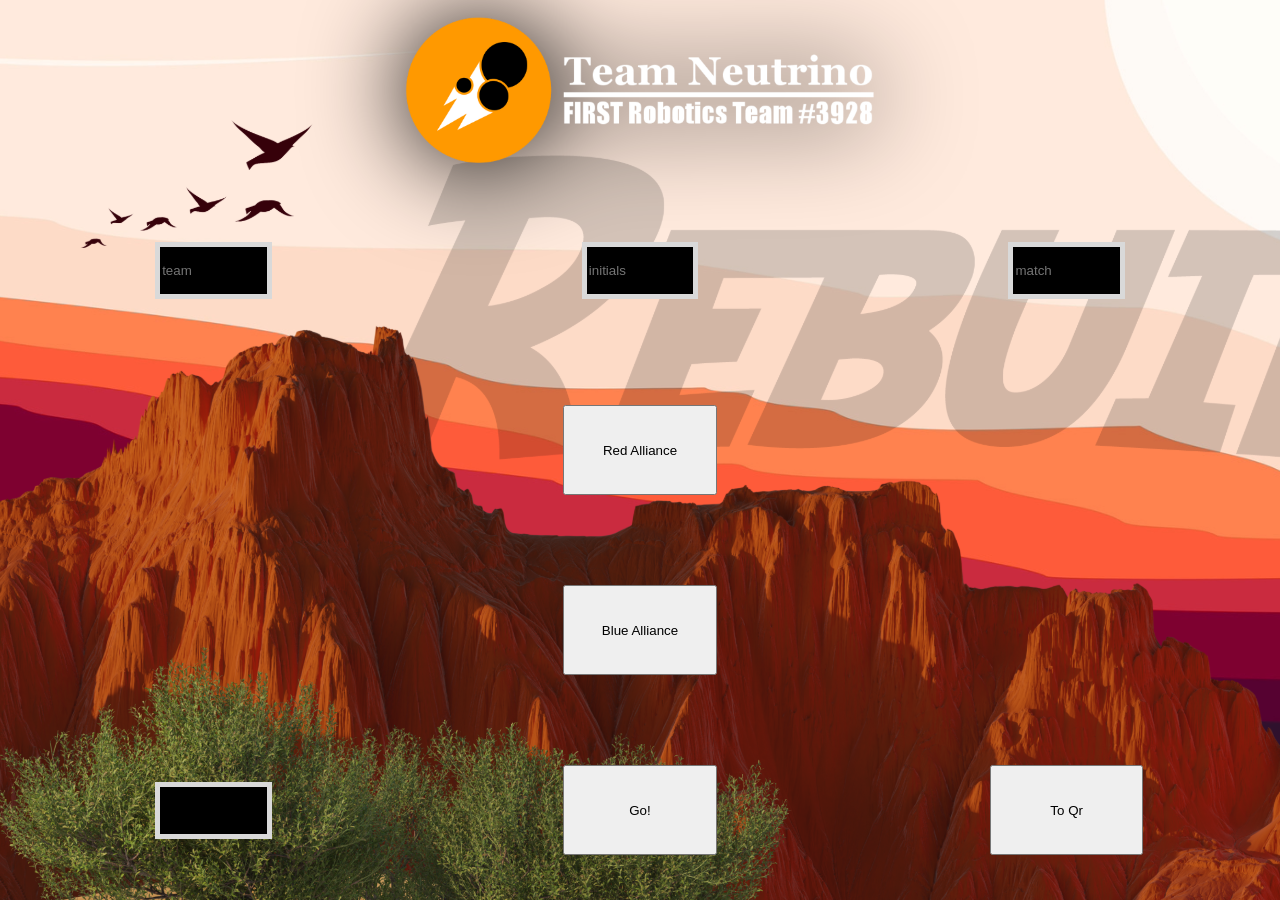
==== new app/index.html @ dfd70116 "initial" ====
<!DOCTYPE html>
<html lang="en">
<head>
  <meta charset="UTF-8">
  <meta name="viewport" content="width=device-width, initial-scale=1.0">
  <title>Index</title>
  <link rel="styleSheet" type="text/css" href="index.css">
  <link rel="styleSheet" type="text/css" href="components.css">
</head>
<body>
  <div class="main-container">
    <div class="header-picture-holder">
      <img src="reefscapeheader.png">
    </div>
    <div class="input-holder">
      <div class="third-size-holder">
        <input type="text" placeholder="team">
      </div>
      <div class="third-size-holder">
        <input type="text" placeholder="initials">
      </div>
      <div class="third-size-holder">
        <input type="text" placeholder="match">
      </div>
    </div>
    <div class="red-blue-alliance-holder">
      <button>Red Alliance</button>
      <button>Blue Alliance</button>
    </div>
      
    <div class="input-holder">
      <div class="third-size-holder">
        <input type="text">
      </div>
      <div class="third-size-holder">
        <button>Go!</button>
      </div>
      <div class="third-size-holder">
        <button>To Qr</button>
      </div>
  </div>
</body>
</html>
---- new app/index.css ----
.main-container {
  height: 100vh;
  width: 100vw;
  display: flex;
  flex-direction: column;
  background-image: url("background.png");
}

.header-picture-holder {
  display: flex;
  justify-content: center;
  height: 20%;
}

.header-picture-holder > img {
  filter: drop-shadow(0px 0px 50px rgb(0, 0, 0));
}

.input-holder {
  display: flex;
  flex-direction: row;
  align-items: center;
  justify-content: center;
  height: 20%;
}

.third-size-holder {
  display: flex;
  flex-direction: row;
  justify-content: center;
  align-items: center;
  height: 100%;
  width: calc(100%/3);
}

.red-blue-alliance-holder {
  display: flex;
  flex-direction: column;
  justify-content: space-around;
  align-items: center;
  height: 40%;
}

body {
  background-color: aquamarine;
  padding: 0;
  margin: 0;
  overflow: hidden;
}
---- new app/components.css ----
button {
  height: 10vh;
  width: 12vw;
}

input {
  height: 5vh;
  width: 8vw;
  background-color: black;
  border: 5px solid rgba(255, 255, 255, 0.85);
}
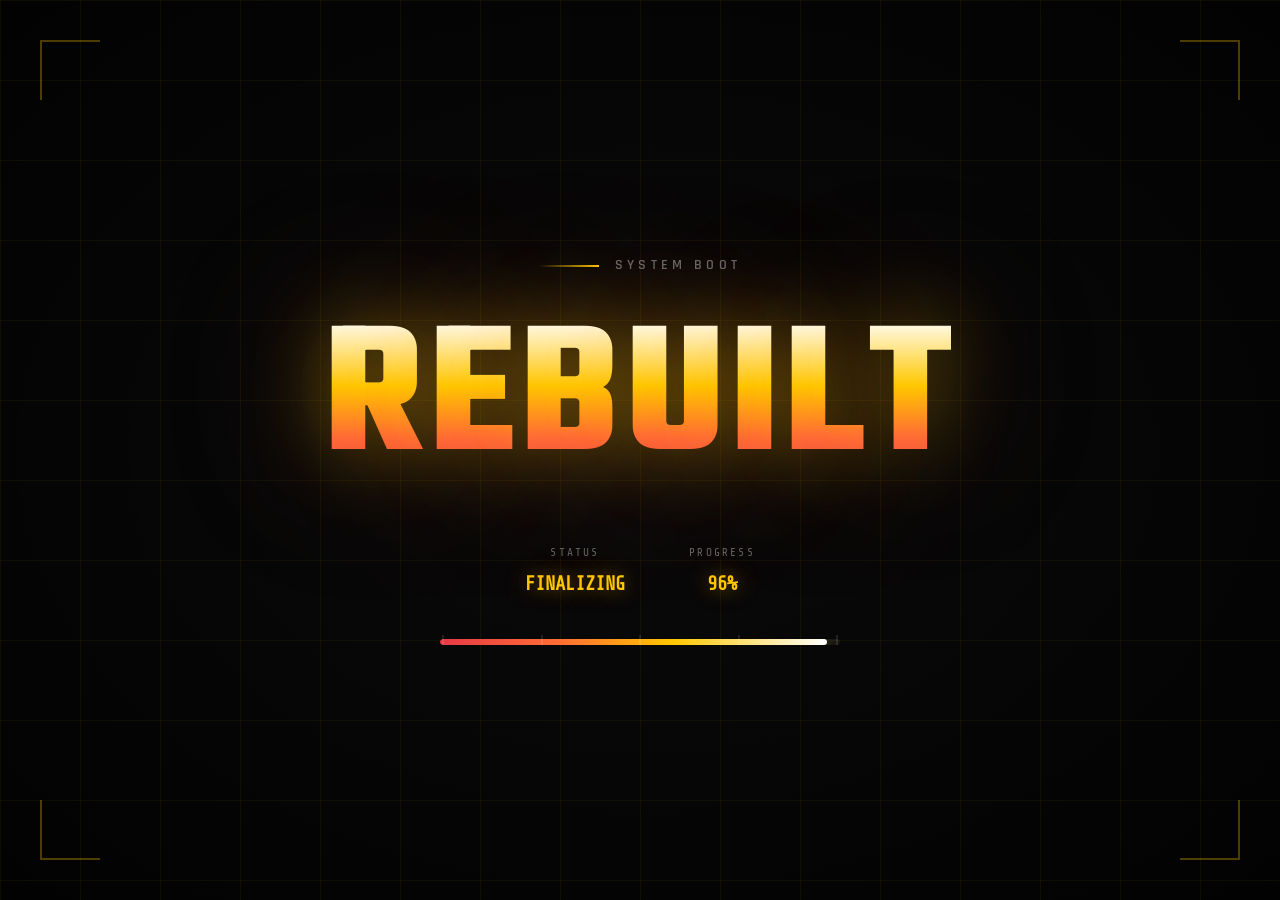
==== commit 7ce21008: "cool index page" ====
--- a/new app/index.html
+++ b/new app/index.html
@@ -3,41 +3,241 @@
 <head>
   <meta charset="UTF-8">
   <meta name="viewport" content="width=device-width, initial-scale=1.0">
-  <title>Index</title>
+  <title>REBUILT // SCOUTING INTERFACE</title>
   <link rel="styleSheet" type="text/css" href="index.css">
-  <link rel="styleSheet" type="text/css" href="components.css">
+  <link rel="styleSheet" type="text/css" href="loader.css">
+  
+  <!-- Industrial Typography -->
+  <link rel="preconnect" href="https://fonts.googleapis.com">
+  <link rel="preconnect" href="https://fonts.gstatic.com" crossorigin>
+  <link href="https://fonts.googleapis.com/css2?family=Teko:wght@300;400;500;600;700&family=Rajdhani:wght@400;500;600;700&family=Share+Tech+Mono&display=swap" rel="stylesheet">
 </head>
 <body>
-  <div class="main-container">
-    <div class="header-picture-holder">
-      <img src="reefscapeheader.png">
+  <!-- Loading Screen -->
+  <div id="loader" class="loader-overlay">
+    <div class="loader-vignette"></div>
+    <div class="loader-grid"></div>
+    <div class="loader-sparks" id="sparkContainer"></div>
+    <div class="loader-content">
+      <div class="loader-brand">
+        <div class="loader-accent-line"></div>
+        <span class="loader-label">SYSTEM BOOT</span>
+      </div>
+      <div class="loader-text-container">
+        <span class="loader-char" style="--char-index: 0">R</span>
+        <span class="loader-char" style="--char-index: 1">E</span>
+        <span class="loader-char" style="--char-index: 2">B</span>
+        <span class="loader-char" style="--char-index: 3">U</span>
+        <span class="loader-char" style="--char-index: 4">I</span>
+        <span class="loader-char" style="--char-index: 5">L</span>
+        <span class="loader-char" style="--char-index: 6">T</span>
+      </div>
+      <div class="loader-metrics">
+        <div class="loader-metric">
+          <span class="metric-label">STATUS</span>
+          <span class="metric-value" id="loaderStatus">INITIALIZING</span>
+        </div>
+        <div class="loader-metric">
+          <span class="metric-label">PROGRESS</span>
+          <span class="metric-value" id="loaderPercent">0%</span>
+        </div>
+      </div>
+      <div class="loader-progress-container">
+        <div class="loader-progress-bg">
+          <div class="loader-progress-fill" id="loaderProgressFill"></div>
+          <div class="loader-progress-glow"></div>
+        </div>
+        <div class="loader-progress-markers">
+          <span></span><span></span><span></span><span></span><span></span>
+        </div>
+      </div>
     </div>
-    <div class="input-holder">
-      <div class="third-size-holder">
-        <input type="text" placeholder="team">
-      </div>
-      <div class="third-size-holder">
-        <input type="text" placeholder="initials">
-      </div>
-      <div class="third-size-holder">
-        <input type="text" placeholder="match">
-      </div>
-    </div>
-    <div class="red-blue-alliance-holder">
-      <button>Red Alliance</button>
-      <button>Blue Alliance</button>
-    </div>
-      
-    <div class="input-holder">
-      <div class="third-size-holder">
-        <input type="text">
-      </div>
-      <div class="third-size-holder">
-        <button>Go!</button>
-      </div>
-      <div class="third-size-holder">
-        <button>To Qr</button>
-      </div>
+    <div class="loader-corner loader-corner-tl"></div>
+    <div class="loader-corner loader-corner-tr"></div>
+    <div class="loader-corner loader-corner-bl"></div>
+    <div class="loader-corner loader-corner-br"></div>
   </div>
+
+  <!-- Main Application -->
+  <div class="app-container" id="mainApp">
+    <!-- Ambient Background -->
+    <div class="ambient-grid"></div>
+    <div class="ambient-glow"></div>
+    <div class="noise-overlay"></div>
+    
+    <!-- Header Section -->
+    <header class="app-header">
+      <div class="header-accent"></div>
+      <div class="header-content">
+        <div class="brand-mark">
+          <div class="brand-icon">
+            <svg viewBox="0 0 24 24" fill="none" stroke="currentColor" stroke-width="2">
+              <polygon points="12 2 2 7 12 12 22 7 12 2"></polygon>
+              <polyline points="2 17 12 22 22 17"></polyline>
+              <polyline points="2 12 12 17 22 12"></polyline>
+            </svg>
+          </div>
+          <div class="brand-text">
+            <span class="brand-title">REBUILT</span>
+            <span class="brand-subtitle">SCOUTING INTERFACE v2.0</span>
+          </div>
+        </div>
+        <div class="header-meta">
+          <div class="meta-item">
+            <span class="meta-label">SESSION</span>
+            <span class="meta-value" id="sessionId">--</span>
+          </div>
+          <div class="meta-divider"></div>
+          <div class="meta-item">
+            <span class="meta-label">TIME</span>
+            <span class="meta-value" id="currentTime">--:--</span>
+          </div>
+        </div>
+      </div>
+    </header>
+
+    <!-- Main Content Area -->
+    <main class="app-main">
+      <!-- Primary Data Entry -->
+      <section class="data-section primary-data">
+        <div class="section-header">
+          <div class="section-indicator"></div>
+          <h2 class="section-title">MATCH CONFIGURATION</h2>
+        </div>
+        
+        <div class="input-grid">
+          <div class="input-group large">
+            <label class="input-label">
+              <span class="label-text">TEAM NUMBER</span>
+              <span class="label-hint">4 digits</span>
+            </label>
+            <div class="input-wrapper">
+              <input type="text" id="teamInput" class="data-input" placeholder="0000" maxlength="4" pattern="[0-9]*">
+              <div class="input-focus-indicator"></div>
+            </div>
+          </div>
+
+          <div class="input-group">
+            <label class="input-label">
+              <span class="label-text">MATCH</span>
+              <span class="label-hint">#</span>
+            </label>
+            <div class="input-wrapper">
+              <input type="text" id="matchInput" class="data-input" placeholder="00" maxlength="3" pattern="[0-9]*">
+              <div class="input-focus-indicator"></div>
+            </div>
+          </div>
+
+          <div class="input-group">
+            <label class="input-label">
+              <span class="label-text">SCOUT ID</span>
+              <span class="label-hint">initials</span>
+            </label>
+            <div class="input-wrapper">
+              <input type="text" id="scoutInput" class="data-input" placeholder="ABC" maxlength="3">
+              <div class="input-focus-indicator"></div>
+            </div>
+          </div>
+        </div>
+      </section>
+
+      <!-- Alliance Selection -->
+      <section class="data-section alliance-section">
+        <div class="section-header">
+          <div class="section-indicator alliance-indicator"></div>
+          <h2 class="section-title">ALLIANCE SELECTION</h2>
+        </div>
+        
+        <div class="alliance-grid">
+          <button class="alliance-btn red-alliance" id="redAllianceBtn" data-alliance="red">
+            <div class="alliance-content">
+              <div class="alliance-icon">
+                <svg viewBox="0 0 24 24" fill="currentColor">
+                  <polygon points="12 2 15.09 8.26 22 9.27 17 14.14 18.18 21.02 12 17.77 5.82 21.02 7 14.14 2 9.27 8.91 8.26 12 2"></polygon>
+                </svg>
+              </div>
+              <span class="alliance-name">RED ALLIANCE</span>
+              <span class="alliance-status">SELECT</span>
+            </div>
+            <div class="alliance-glow red-glow"></div>
+            <div class="alliance-border"></div>
+          </button>
+
+          <button class="alliance-btn blue-alliance" id="blueAllianceBtn" data-alliance="blue">
+            <div class="alliance-content">
+              <div class="alliance-icon">
+                <svg viewBox="0 0 24 24" fill="currentColor">
+                  <polygon points="12 2 15.09 8.26 22 9.27 17 14.14 18.18 21.02 12 17.77 5.82 21.02 7 14.14 2 9.27 8.91 8.26 12 2"></polygon>
+                </svg>
+              </div>
+              <span class="alliance-name">BLUE ALLIANCE</span>
+              <span class="alliance-status">SELECT</span>
+            </div>
+            <div class="alliance-glow blue-glow"></div>
+            <div class="alliance-border"></div>
+          </button>
+        </div>
+      </section>
+
+      <!-- Device & Actions -->
+      <section class="data-section action-section">
+        <div class="action-grid">
+          <div class="input-group compact">
+            <label class="input-label">
+              <span class="label-text">DEVICE ID</span>
+            </label>
+            <div class="input-wrapper">
+              <input type="text" id="deviceInput" class="data-input" placeholder="00" maxlength="2" pattern="[0-9]*">
+              <div class="input-focus-indicator"></div>
+            </div>
+          </div>
+
+          <button class="action-btn primary" id="goBtn">
+            <div class="btn-content">
+              <span class="btn-icon">
+                <svg viewBox="0 0 24 24" fill="none" stroke="currentColor" stroke-width="2.5">
+                  <polygon points="5 3 19 12 5 21 5 3"></polygon>
+                </svg>
+              </span>
+              <span class="btn-text">INITIATE</span>
+            </div>
+            <div class="btn-glow"></div>
+            <div class="btn-border"></div>
+          </button>
+
+          <button class="action-btn secondary" id="qrBtn">
+            <div class="btn-content">
+              <span class="btn-icon">
+                <svg viewBox="0 0 24 24" fill="none" stroke="currentColor" stroke-width="2">
+                  <rect x="3" y="3" width="7" height="7"></rect>
+                  <rect x="14" y="3" width="7" height="7"></rect>
+                  <rect x="14" y="14" width="7" height="7"></rect>
+                  <rect x="3" y="14" width="7" height="7"></rect>
+                </svg>
+              </span>
+              <span class="btn-text">QUICK QR</span>
+            </div>
+            <div class="btn-border"></div>
+          </button>
+        </div>
+      </section>
+    </main>
+
+    <!-- Footer -->
+    <footer class="app-footer">
+      <div class="footer-line"></div>
+      <div class="footer-content">
+        <span class="footer-text">FRC 2025 // REBUILT PROTOCOLS ACTIVE</span>
+        <div class="footer-indicators">
+          <span class="indicator active" data-label="SYS"></span>
+          <span class="indicator" data-label="NET"></span>
+          <span class="indicator active" data-label="STORAGE"></span>
+        </div>
+      </div>
+    </footer>
+  </div>
+
+  <script src="loader.js"></script>
+  <script src="app.js"></script>
 </body>
 </html>
--- a/new app/index.css
+++ b/new app/index.css
@@ -1,49 +1,814 @@
-.main-container {
+/* ============================================
+   REBUILT SCOUTING APP - INDUSTRIAL AESTHETIC
+   Brutalist meets Heavy Machinery Interface
+   ============================================ */
+
+/* CSS Variables */
+:root {
+  /* Core Palette */
+  --bg-primary: #0a0a0b;
+  --bg-secondary: #141416;
+  --bg-tertiary: #1a1a1d;
+  --bg-elevated: #222226;
+  
+  /* Accent Colors */
+  --accent-yellow: #ffc700;
+  --accent-orange: #ff6b35;
+  --accent-red: #e63946;
+  --accent-blue: #4361ee;
+  --accent-green: #2ecc71;
+  
+  /* Neutrals */
+  --text-primary: #f5f5f5;
+  --text-secondary: #a0a0a0;
+  --text-muted: #666666;
+  --border-subtle: rgba(255, 255, 255, 0.1);
+  --border-strong: rgba(255, 255, 255, 0.2);
+  
+  /* Typography */
+  --font-display: 'Teko', sans-serif;
+  --font-body: 'Rajdhani', sans-serif;
+  --font-mono: 'Share Tech Mono', monospace;
+  
+  /* Spacing */
+  --space-xs: 0.25rem;
+  --space-sm: 0.5rem;
+  --space-md: 1rem;
+  --space-lg: 1.5rem;
+  --space-xl: 2rem;
+  --space-2xl: 3rem;
+  
+  /* Transitions */
+  --transition-fast: 0.15s cubic-bezier(0.4, 0, 0.2, 1);
+  --transition-base: 0.25s cubic-bezier(0.4, 0, 0.2, 1);
+  --transition-slow: 0.4s cubic-bezier(0.4, 0, 0.2, 1);
+}
+
+/* Reset & Base */
+*, *::before, *::after {
+  box-sizing: border-box;
+  margin: 0;
+  padding: 0;
+}
+
+html {
+  font-size: 16px;
+  -webkit-font-smoothing: antialiased;
+  -moz-osx-font-smoothing: grayscale;
+}
+
+body {
+  font-family: var(--font-body);
+  background: var(--bg-primary);
+  color: var(--text-primary);
+  min-height: 100vh;
+  overflow: hidden;
+  line-height: 1.5;
+}
+
+/* ============================================
+   APP CONTAINER & BACKGROUND
+   ============================================ */
+
+.app-container {
+  position: fixed;
+  top: 0;
+  left: 0;
+  width: 100vw;
   height: 100vh;
-  width: 100vw;
   display: flex;
   flex-direction: column;
-  background-image: url("background.png");
-}
-
-.header-picture-holder {
-  display: flex;
-  justify-content: center;
-  height: 20%;
-}
-
-.header-picture-holder > img {
-  filter: drop-shadow(0px 0px 50px rgb(0, 0, 0));
-}
-
-.input-holder {
-  display: flex;
-  flex-direction: row;
+  background: var(--bg-primary);
+  opacity: 0;
+  animation: fadeIn 0.8s var(--transition-slow) forwards;
+}
+
+@keyframes fadeIn {
+  to { opacity: 1; }
+}
+
+/* Ambient Grid Background */
+.ambient-grid {
+  position: absolute;
+  top: 0;
+  left: 0;
+  width: 100%;
+  height: 100%;
+  background-image: 
+    linear-gradient(rgba(255, 199, 0, 0.03) 1px, transparent 1px),
+    linear-gradient(90deg, rgba(255, 199, 0, 0.03) 1px, transparent 1px);
+  background-size: 60px 60px;
+  pointer-events: none;
+  animation: gridPulse 8s ease-in-out infinite;
+}
+
+@keyframes gridPulse {
+  0%, 100% { opacity: 0.5; }
+  50% { opacity: 1; }
+}
+
+/* Ambient Glow */
+.ambient-glow {
+  position: absolute;
+  top: 50%;
+  left: 50%;
+  transform: translate(-50%, -50%);
+  width: 80vw;
+  height: 80vh;
+  background: radial-gradient(ellipse at center, rgba(255, 199, 0, 0.05) 0%, transparent 70%);
+  pointer-events: none;
+}
+
+/* Noise Texture Overlay */
+.noise-overlay {
+  position: absolute;
+  top: 0;
+  left: 0;
+  width: 100%;
+  height: 100%;
+  opacity: 0.03;
+  pointer-events: none;
+  background-image: url("data:image/svg+xml,%3Csvg viewBox='0 0 256 256' xmlns='http://www.w3.org/2000/svg'%3E%3Cfilter id='noiseFilter'%3E%3CfeTurbulence type='fractalNoise' baseFrequency='0.9' numOctaves='4' stitchTiles='stitch'/%3E%3C/filter%3E%3Crect width='100%25' height='100%25' filter='url(%23noiseFilter)'/%3E%3C/svg%3E");
+}
+
+/* ============================================
+   HEADER
+   ============================================ */
+
+.app-header {
+  position: relative;
+  padding: var(--space-lg) var(--space-xl);
+  background: linear-gradient(180deg, var(--bg-secondary) 0%, transparent 100%);
+  border-bottom: 1px solid var(--border-subtle);
+}
+
+.header-accent {
+  position: absolute;
+  top: 0;
+  left: 0;
+  width: 100%;
+  height: 3px;
+  background: linear-gradient(90deg, transparent, var(--accent-yellow), transparent);
+  animation: accentPulse 3s ease-in-out infinite;
+}
+
+@keyframes accentPulse {
+  0%, 100% { opacity: 0.5; }
+  50% { opacity: 1; }
+}
+
+.header-content {
+  display: flex;
+  justify-content: space-between;
+  align-items: center;
+  max-width: 1600px;
+  margin: 0 auto;
+}
+
+.brand-mark {
+  display: flex;
+  align-items: center;
+  gap: var(--space-md);
+}
+
+.brand-icon {
+  width: 48px;
+  height: 48px;
+  color: var(--accent-yellow);
+  filter: drop-shadow(0 0 20px rgba(255, 199, 0, 0.4));
+}
+
+.brand-icon svg {
+  width: 100%;
+  height: 100%;
+}
+
+.brand-text {
+  display: flex;
+  flex-direction: column;
+}
+
+.brand-title {
+  font-family: var(--font-display);
+  font-size: 2.5rem;
+  font-weight: 700;
+  letter-spacing: 0.1em;
+  line-height: 1;
+  color: var(--text-primary);
+}
+
+.brand-subtitle {
+  font-family: var(--font-mono);
+  font-size: 0.7rem;
+  letter-spacing: 0.2em;
+  color: var(--text-muted);
+  margin-top: 2px;
+}
+
+.header-meta {
+  display: flex;
+  align-items: center;
+  gap: var(--space-lg);
+}
+
+.meta-item {
+  display: flex;
+  flex-direction: column;
+  align-items: flex-end;
+}
+
+.meta-label {
+  font-family: var(--font-mono);
+  font-size: 0.6rem;
+  letter-spacing: 0.15em;
+  color: var(--text-muted);
+}
+
+.meta-value {
+  font-family: var(--font-mono);
+  font-size: 1.1rem;
+  font-weight: 600;
+  color: var(--accent-yellow);
+}
+
+.meta-divider {
+  width: 1px;
+  height: 40px;
+  background: var(--border-subtle);
+}
+
+/* ============================================
+   MAIN CONTENT
+   ============================================ */
+
+.app-main {
+  flex: 1;
+  display: flex;
+  flex-direction: column;
+  gap: var(--space-xl);
+  padding: var(--space-xl);
+  max-width: 1600px;
+  width: 100%;
+  margin: 0 auto;
+  overflow-y: auto;
+}
+
+/* Section Styling */
+.data-section {
+  position: relative;
+  background: linear-gradient(135deg, var(--bg-secondary) 0%, var(--bg-tertiary) 100%);
+  border: 1px solid var(--border-subtle);
+  border-radius: 4px;
+  padding: var(--space-xl);
+}
+
+.data-section::before {
+  content: '';
+  position: absolute;
+  top: 0;
+  left: 0;
+  right: 0;
+  height: 1px;
+  background: linear-gradient(90deg, transparent, rgba(255, 255, 255, 0.1), transparent);
+}
+
+.section-header {
+  display: flex;
+  align-items: center;
+  gap: var(--space-sm);
+  margin-bottom: var(--space-lg);
+}
+
+.section-indicator {
+  width: 4px;
+  height: 24px;
+  background: var(--accent-yellow);
+  border-radius: 2px;
+  box-shadow: 0 0 10px rgba(255, 199, 0, 0.5);
+}
+
+.section-indicator.alliance-indicator {
+  background: linear-gradient(180deg, var(--accent-red), var(--accent-blue));
+}
+
+.section-title {
+  font-family: var(--font-display);
+  font-size: 1.5rem;
+  font-weight: 600;
+  letter-spacing: 0.05em;
+  color: var(--text-secondary);
+}
+
+/* ============================================
+   INPUT STYLING
+   ============================================ */
+
+.input-grid {
+  display: grid;
+  grid-template-columns: 2fr 1fr 1fr;
+  gap: var(--space-lg);
+}
+
+.input-group {
+  display: flex;
+  flex-direction: column;
+  gap: var(--space-sm);
+}
+
+.input-group.large {
+  grid-column: span 1;
+}
+
+.input-group.compact {
+  max-width: 120px;
+}
+
+.input-label {
+  display: flex;
+  justify-content: space-between;
+  align-items: baseline;
+}
+
+.label-text {
+  font-family: var(--font-mono);
+  font-size: 0.75rem;
+  letter-spacing: 0.1em;
+  color: var(--text-secondary);
+  font-weight: 600;
+}
+
+.label-hint {
+  font-family: var(--font-mono);
+  font-size: 0.65rem;
+  color: var(--text-muted);
+}
+
+.input-wrapper {
+  position: relative;
+}
+
+.data-input {
+  width: 100%;
+  padding: var(--space-md) var(--space-lg);
+  background: var(--bg-elevated);
+  border: 2px solid var(--border-subtle);
+  border-radius: 4px;
+  font-family: var(--font-mono);
+  font-size: 1.5rem;
+  font-weight: 600;
+  color: var(--text-primary);
+  text-align: center;
+  letter-spacing: 0.1em;
+  transition: all var(--transition-base);
+  outline: none;
+}
+
+.data-input::placeholder {
+  color: var(--text-muted);
+  opacity: 0.5;
+}
+
+.data-input:hover {
+  border-color: var(--border-strong);
+  background: var(--bg-primary);
+}
+
+.data-input:focus {
+  border-color: var(--accent-yellow);
+  background: var(--bg-primary);
+  box-shadow: 
+    0 0 0 3px rgba(255, 199, 0, 0.1),
+    inset 0 0 20px rgba(255, 199, 0, 0.05);
+}
+
+.input-focus-indicator {
+  position: absolute;
+  bottom: -1px;
+  left: 50%;
+  transform: translateX(-50%) scaleX(0);
+  width: 80%;
+  height: 2px;
+  background: var(--accent-yellow);
+  box-shadow: 0 0 10px var(--accent-yellow);
+  transition: transform var(--transition-base);
+}
+
+.data-input:focus ~ .input-focus-indicator {
+  transform: translateX(-50%) scaleX(1);
+}
+
+/* ============================================
+   ALLIANCE BUTTONS
+   ============================================ */
+
+.alliance-grid {
+  display: grid;
+  grid-template-columns: 1fr 1fr;
+  gap: var(--space-lg);
+}
+
+.alliance-btn {
+  position: relative;
+  padding: var(--space-xl);
+  background: var(--bg-elevated);
+  border: 2px solid var(--border-subtle);
+  border-radius: 4px;
+  cursor: pointer;
+  overflow: hidden;
+  transition: all var(--transition-base);
+}
+
+.alliance-content {
+  position: relative;
+  z-index: 2;
+  display: flex;
+  flex-direction: column;
+  align-items: center;
+  gap: var(--space-sm);
+}
+
+.alliance-icon {
+  width: 48px;
+  height: 48px;
+  opacity: 0.5;
+  transition: all var(--transition-base);
+}
+
+.alliance-btn.red-alliance .alliance-icon {
+  color: var(--accent-red);
+}
+
+.alliance-btn.blue-alliance .alliance-icon {
+  color: var(--accent-blue);
+}
+
+.alliance-name {
+  font-family: var(--font-display);
+  font-size: 1.75rem;
+  font-weight: 600;
+  letter-spacing: 0.05em;
+  color: var(--text-secondary);
+  transition: color var(--transition-base);
+}
+
+.alliance-status {
+  font-family: var(--font-mono);
+  font-size: 0.7rem;
+  letter-spacing: 0.15em;
+  color: var(--text-muted);
+  padding: 4px 12px;
+  border: 1px solid var(--border-subtle);
+  border-radius: 2px;
+  transition: all var(--transition-base);
+}
+
+.alliance-glow {
+  position: absolute;
+  top: 50%;
+  left: 50%;
+  transform: translate(-50%, -50%);
+  width: 80%;
+  height: 80%;
+  opacity: 0;
+  filter: blur(40px);
+  transition: opacity var(--transition-slow);
+}
+
+.red-glow {
+  background: radial-gradient(circle, rgba(230, 57, 70, 0.6), transparent 70%);
+}
+
+.blue-glow {
+  background: radial-gradient(circle, rgba(67, 97, 238, 0.6), transparent 70%);
+}
+
+.alliance-border {
+  position: absolute;
+  top: 0;
+  left: 0;
+  right: 0;
+  bottom: 0;
+  border: 2px solid transparent;
+  border-radius: 4px;
+  transition: all var(--transition-base);
+}
+
+/* Alliance Button States */
+.alliance-btn:hover {
+  transform: translateY(-2px);
+  border-color: var(--border-strong);
+}
+
+.alliance-btn:hover .alliance-icon {
+  opacity: 0.8;
+  transform: scale(1.1);
+}
+
+.alliance-btn.selected {
+  background: var(--bg-primary);
+}
+
+.alliance-btn.red-alliance.selected {
+  border-color: var(--accent-red);
+  box-shadow: 
+    0 0 30px rgba(230, 57, 70, 0.3),
+    inset 0 0 30px rgba(230, 57, 70, 0.1);
+}
+
+.alliance-btn.blue-alliance.selected {
+  border-color: var(--accent-blue);
+  box-shadow: 
+    0 0 30px rgba(67, 97, 238, 0.3),
+    inset 0 0 30px rgba(67, 97, 238, 0.1);
+}
+
+.alliance-btn.selected .alliance-glow {
+  opacity: 1;
+}
+
+.alliance-btn.selected .alliance-icon {
+  opacity: 1;
+  filter: drop-shadow(0 0 10px currentColor);
+}
+
+.alliance-btn.selected .alliance-name {
+  color: var(--text-primary);
+}
+
+.alliance-btn.selected .alliance-status {
+  background: var(--text-primary);
+  color: var(--bg-primary);
+  border-color: var(--text-primary);
+}
+
+.alliance-btn.red-alliance.selected .alliance-status {
+  background: var(--accent-red);
+  border-color: var(--accent-red);
+}
+
+.alliance-btn.blue-alliance.selected .alliance-status {
+  background: var(--accent-blue);
+  border-color: var(--accent-blue);
+}
+
+/* ============================================
+   ACTION BUTTONS
+   ============================================ */
+
+.action-grid {
+  display: grid;
+  grid-template-columns: auto 1fr auto;
+  gap: var(--space-lg);
+  align-items: end;
+}
+
+.action-btn {
+  position: relative;
+  padding: var(--space-lg) var(--space-xl);
+  background: var(--bg-elevated);
+  border: 2px solid var(--border-subtle);
+  border-radius: 4px;
+  cursor: pointer;
+  overflow: hidden;
+  transition: all var(--transition-base);
+  font-family: var(--font-display);
+}
+
+.btn-content {
+  position: relative;
+  z-index: 2;
+  display: flex;
   align-items: center;
   justify-content: center;
-  height: 20%;
-}
-
-.third-size-holder {
-  display: flex;
-  flex-direction: row;
-  justify-content: center;
+  gap: var(--space-sm);
+}
+
+.btn-icon {
+  width: 24px;
+  height: 24px;
+  transition: transform var(--transition-base);
+}
+
+.btn-text {
+  font-size: 1.5rem;
+  font-weight: 600;
+  letter-spacing: 0.1em;
+}
+
+.btn-glow {
+  position: absolute;
+  top: 50%;
+  left: 50%;
+  transform: translate(-50%, -50%);
+  width: 100%;
+  height: 100%;
+  background: radial-gradient(circle, rgba(255, 199, 0, 0.4), transparent 70%);
+  opacity: 0;
+  filter: blur(20px);
+  transition: opacity var(--transition-base);
+}
+
+.btn-border {
+  position: absolute;
+  top: 0;
+  left: 0;
+  right: 0;
+  bottom: 0;
+  border: 2px solid transparent;
+  border-radius: 4px;
+  transition: all var(--transition-base);
+}
+
+/* Primary Action Button */
+.action-btn.primary {
+  background: linear-gradient(135deg, rgba(255, 199, 0, 0.15), rgba(255, 199, 0, 0.05));
+  border-color: rgba(255, 199, 0, 0.3);
+  color: var(--accent-yellow);
+}
+
+.action-btn.primary:hover {
+  transform: translateY(-3px);
+  border-color: var(--accent-yellow);
+  box-shadow: 
+    0 10px 40px rgba(255, 199, 0, 0.2),
+    0 0 60px rgba(255, 199, 0, 0.1);
+}
+
+.action-btn.primary:hover .btn-glow {
+  opacity: 1;
+}
+
+.action-btn.primary:hover .btn-icon {
+  transform: translateX(4px);
+}
+
+.action-btn.primary:active {
+  transform: translateY(-1px);
+}
+
+/* Secondary Action Button */
+.action-btn.secondary {
+  background: transparent;
+  border-color: var(--border-subtle);
+  color: var(--text-secondary);
+  padding: var(--space-md) var(--space-lg);
+}
+
+.action-btn.secondary .btn-text {
+  font-size: 1.1rem;
+}
+
+.action-btn.secondary:hover {
+  border-color: var(--text-secondary);
+  color: var(--text-primary);
+  background: var(--bg-tertiary);
+}
+
+/* ============================================
+   FOOTER
+   ============================================ */
+
+.app-footer {
+  position: relative;
+  padding: var(--space-md) var(--space-xl);
+  background: var(--bg-secondary);
+  border-top: 1px solid var(--border-subtle);
+}
+
+.footer-line {
+  position: absolute;
+  top: 0;
+  left: 0;
+  width: 100%;
+  height: 1px;
+  background: linear-gradient(90deg, transparent, var(--accent-yellow), transparent);
+  opacity: 0.5;
+}
+
+.footer-content {
+  display: flex;
+  justify-content: space-between;
   align-items: center;
-  height: 100%;
-  width: calc(100%/3);
-}
-
-.red-blue-alliance-holder {
-  display: flex;
-  flex-direction: column;
-  justify-content: space-around;
-  align-items: center;
-  height: 40%;
-}
-
-body {
-  background-color: aquamarine;
-  padding: 0;
-  margin: 0;
-  overflow: hidden;
-}+  max-width: 1600px;
+  margin: 0 auto;
+}
+
+.footer-text {
+  font-family: var(--font-mono);
+  font-size: 0.7rem;
+  letter-spacing: 0.15em;
+  color: var(--text-muted);
+}
+
+.footer-indicators {
+  display: flex;
+  gap: var(--space-md);
+}
+
+.indicator {
+  position: relative;
+  width: 8px;
+  height: 8px;
+  border-radius: 50%;
+  background: var(--text-muted);
+  opacity: 0.3;
+  transition: all var(--transition-base);
+}
+
+.indicator::after {
+  content: attr(data-label);
+  position: absolute;
+  top: -20px;
+  left: 50%;
+  transform: translateX(-50%);
+  font-family: var(--font-mono);
+  font-size: 0.5rem;
+  letter-spacing: 0.1em;
+  color: var(--text-muted);
+  opacity: 0;
+  transition: opacity var(--transition-base);
+}
+
+.indicator.active {
+  background: var(--accent-green);
+  opacity: 1;
+  box-shadow: 0 0 10px var(--accent-green);
+}
+
+.indicator:hover::after {
+  opacity: 1;
+}
+
+/* ============================================
+   RESPONSIVE
+   ============================================ */
+
+@media (max-width: 1024px) {
+  .input-grid {
+    grid-template-columns: 1fr;
+  }
+  
+  .input-group.large {
+    grid-column: span 1;
+  }
+  
+  .alliance-grid {
+    grid-template-columns: 1fr;
+  }
+  
+  .action-grid {
+    grid-template-columns: 1fr;
+  }
+  
+  .action-btn.primary {
+    order: -1;
+  }
+}
+
+@media (max-width: 768px) {
+  .header-content {
+    flex-direction: column;
+    gap: var(--space-md);
+  }
+  
+  .brand-title {
+    font-size: 1.75rem;
+  }
+  
+  .header-meta {
+    width: 100%;
+    justify-content: space-between;
+  }
+  
+  .meta-divider {
+    display: none;
+  }
+}
+
+/* ============================================
+   UTILITY ANIMATIONS
+   ============================================ */
+
+@keyframes pulse {
+  0%, 100% { opacity: 1; }
+  50% { opacity: 0.5; }
+}
+
+@keyframes slideIn {
+  from {
+    opacity: 0;
+    transform: translateY(20px);
+  }
+  to {
+    opacity: 1;
+    transform: translateY(0);
+  }
+}
+
+.data-section {
+  animation: slideIn 0.6s ease-out backwards;
+}
+
+.data-section:nth-child(1) { animation-delay: 0.1s; }
+.data-section:nth-child(2) { animation-delay: 0.2s; }
+.data-section:nth-child(3) { animation-delay: 0.3s; }
--- a/new app/loader.css
+++ b/new app/loader.css
@@ -0,0 +1,381 @@
+/* ============================================
+   REBUILT LOADER - INDUSTRIAL/MACHINERY THEME
+   ============================================ */
+
+.loader-overlay {
+  position: fixed;
+  top: 0;
+  left: 0;
+  width: 100vw;
+  height: 100vh;
+  background: #0a0a0b;
+  display: flex;
+  justify-content: center;
+  align-items: center;
+  z-index: 9999;
+  overflow: hidden;
+}
+
+/* Vignette Effect */
+.loader-vignette {
+  position: absolute;
+  top: 0;
+  left: 0;
+  width: 100%;
+  height: 100%;
+  background: radial-gradient(ellipse at center, transparent 0%, rgba(0, 0, 0, 0.8) 100%);
+  pointer-events: none;
+}
+
+/* Technical Grid Background */
+.loader-grid {
+  position: absolute;
+  top: 0;
+  left: 0;
+  width: 100%;
+  height: 100%;
+  background-image: 
+    linear-gradient(rgba(255, 199, 0, 0.05) 1px, transparent 1px),
+    linear-gradient(90deg, rgba(255, 199, 0, 0.05) 1px, transparent 1px);
+  background-size: 80px 80px;
+  animation: gridScan 4s linear infinite;
+}
+
+@keyframes gridScan {
+  0% { transform: perspective(500px) rotateX(60deg) translateY(0); }
+  100% { transform: perspective(500px) rotateX(60deg) translateY(80px); }
+}
+
+/* Welding Sparks */
+.loader-sparks {
+  position: absolute;
+  top: 0;
+  left: 0;
+  width: 100%;
+  height: 100%;
+  pointer-events: none;
+  overflow: hidden;
+}
+
+.spark {
+  position: absolute;
+  width: 3px;
+  height: 3px;
+  background: #ffc700;
+  border-radius: 50%;
+  box-shadow: 
+    0 0 6px #ffc700,
+    0 0 12px #ff6b35,
+    0 0 18px #e63946;
+  animation: sparkFly 1s ease-out forwards;
+}
+
+@keyframes sparkFly {
+  0% {
+    transform: translate(0, 0) scale(1);
+    opacity: 1;
+  }
+  100% {
+    transform: translate(var(--tx), var(--ty)) scale(0);
+    opacity: 0;
+  }
+}
+
+/* Main Content */
+.loader-content {
+  position: relative;
+  display: flex;
+  flex-direction: column;
+  align-items: center;
+  gap: 2.5rem;
+  z-index: 10;
+  padding: 3rem;
+}
+
+/* Brand Label */
+.loader-brand {
+  display: flex;
+  align-items: center;
+  gap: 1rem;
+}
+
+.loader-accent-line {
+  width: 60px;
+  height: 2px;
+  background: linear-gradient(90deg, transparent, #ffc700);
+  animation: lineExtend 1s ease-out forwards;
+}
+
+@keyframes lineExtend {
+  from { width: 0; }
+  to { width: 60px; }
+}
+
+.loader-label {
+  font-family: 'Rajdhani', sans-serif;
+  font-size: 0.9rem;
+  font-weight: 600;
+  letter-spacing: 0.3em;
+  color: #666;
+}
+
+/* Animated Text */
+.loader-text-container {
+  position: relative;
+  display: flex;
+  gap: 0.1em;
+}
+
+.loader-char {
+  font-family: 'Teko', sans-serif;
+  font-size: clamp(5rem, 18vw, 12rem);
+  font-weight: 700;
+  letter-spacing: 0.02em;
+  line-height: 0.9;
+  color: transparent;
+  background: linear-gradient(
+    180deg,
+    #ffffff 0%,
+    #ffc700 40%,
+    #ff6b35 70%,
+    #e63946 100%
+  );
+  background-clip: text;
+  -webkit-background-clip: text;
+  -webkit-text-fill-color: transparent;
+  filter: 
+    drop-shadow(0 0 40px rgba(255, 199, 0, 0.4))
+    drop-shadow(0 0 80px rgba(255, 107, 53, 0.2));
+  animation: 
+    charReveal 0.6s ease-out backwards,
+    charPulse 3s ease-in-out infinite;
+  animation-delay: calc(var(--char-index) * 0.08s), calc(var(--char-index) * 0.08s + 0.6s);
+  transform-origin: center bottom;
+}
+
+@keyframes charReveal {
+  from {
+    opacity: 0;
+    transform: translateY(40px) scale(0.8);
+    filter: blur(10px);
+  }
+  to {
+    opacity: 1;
+    transform: translateY(0) scale(1);
+    filter: blur(0);
+  }
+}
+
+@keyframes charPulse {
+  0%, 100% {
+    filter: 
+      drop-shadow(0 0 40px rgba(255, 199, 0, 0.4))
+      drop-shadow(0 0 80px rgba(255, 107, 53, 0.2));
+  }
+  50% {
+    filter: 
+      drop-shadow(0 0 60px rgba(255, 199, 0, 0.6))
+      drop-shadow(0 0 120px rgba(255, 107, 53, 0.4));
+  }
+}
+
+/* Metrics Display */
+.loader-metrics {
+  display: flex;
+  gap: 4rem;
+  margin-top: 1rem;
+}
+
+.loader-metric {
+  display: flex;
+  flex-direction: column;
+  align-items: center;
+  gap: 0.5rem;
+}
+
+.metric-label {
+  font-family: 'Share Tech Mono', monospace;
+  font-size: 0.7rem;
+  letter-spacing: 0.2em;
+  color: #666;
+}
+
+.metric-value {
+  font-family: 'Share Tech Mono', monospace;
+  font-size: 1.2rem;
+  font-weight: 600;
+  color: #ffc700;
+  text-shadow: 0 0 20px rgba(255, 199, 0, 0.5);
+}
+
+/* Progress Container */
+.loader-progress-container {
+  position: relative;
+  width: 400px;
+  max-width: 80vw;
+}
+
+.loader-progress-bg {
+  position: relative;
+  height: 6px;
+  background: rgba(255, 255, 255, 0.05);
+  border-radius: 3px;
+  overflow: hidden;
+}
+
+.loader-progress-fill {
+  position: absolute;
+  top: 0;
+  left: 0;
+  height: 100%;
+  width: 0%;
+  background: linear-gradient(
+    90deg,
+    #e63946 0%,
+    #ff6b35 30%,
+    #ffc700 60%,
+    #ffffff 100%
+  );
+  border-radius: 3px;
+  box-shadow: 0 0 20px rgba(255, 199, 0, 0.5);
+  transition: width 0.1s linear;
+}
+
+.loader-progress-glow {
+  position: absolute;
+  top: 50%;
+  left: 0;
+  transform: translateY(-50%);
+  width: 100%;
+  height: 20px;
+  background: linear-gradient(
+    90deg,
+    transparent,
+    rgba(255, 199, 0, 0.3),
+    transparent
+  );
+  filter: blur(10px);
+  opacity: 0;
+  animation: glowPulse 2s ease-in-out infinite;
+}
+
+@keyframes glowPulse {
+  0%, 100% { opacity: 0.3; }
+  50% { opacity: 0.6; }
+}
+
+/* Progress Markers */
+.loader-progress-markers {
+  position: absolute;
+  top: 50%;
+  left: 0;
+  right: 0;
+  transform: translateY(-50%);
+  display: flex;
+  justify-content: space-between;
+  padding: 0 2px;
+  pointer-events: none;
+}
+
+.loader-progress-markers span {
+  width: 2px;
+  height: 10px;
+  background: rgba(255, 255, 255, 0.1);
+  transform: translateY(-2px);
+}
+
+/* Corner Accents */
+.loader-corner {
+  position: absolute;
+  width: 60px;
+  height: 60px;
+  border-color: rgba(255, 199, 0, 0.3);
+  border-style: solid;
+  border-width: 0;
+  animation: cornerDraw 0.8s ease-out forwards;
+}
+
+.loader-corner-tl {
+  top: 40px;
+  left: 40px;
+  border-top-width: 2px;
+  border-left-width: 2px;
+  animation-delay: 0.2s;
+}
+
+.loader-corner-tr {
+  top: 40px;
+  right: 40px;
+  border-top-width: 2px;
+  border-right-width: 2px;
+  animation-delay: 0.4s;
+}
+
+.loader-corner-bl {
+  bottom: 40px;
+  left: 40px;
+  border-bottom-width: 2px;
+  border-left-width: 2px;
+  animation-delay: 0.6s;
+}
+
+.loader-corner-br {
+  bottom: 40px;
+  right: 40px;
+  border-bottom-width: 2px;
+  border-right-width: 2px;
+  animation-delay: 0.8s;
+}
+
+@keyframes cornerDraw {
+  from {
+    width: 0;
+    height: 0;
+    opacity: 0;
+  }
+  to {
+    width: 60px;
+    height: 60px;
+    opacity: 1;
+  }
+}
+
+/* Exit Animation */
+.loader-overlay.exiting {
+  animation: loaderExit 0.6s cubic-bezier(0.16, 1, 0.3, 1) forwards;
+}
+
+@keyframes loaderExit {
+  0% {
+    opacity: 1;
+    clip-path: inset(0);
+  }
+  100% {
+    opacity: 0;
+    clip-path: inset(50%);
+  }
+}
+
+/* Scanline Effect */
+.loader-overlay::after {
+  content: '';
+  position: absolute;
+  top: 0;
+  left: 0;
+  width: 100%;
+  height: 100%;
+  background: repeating-linear-gradient(
+    0deg,
+    transparent,
+    transparent 2px,
+    rgba(0, 0, 0, 0.03) 2px,
+    rgba(0, 0, 0, 0.03) 4px
+  );
+  pointer-events: none;
+  animation: scanline 8s linear infinite;
+}
+
+@keyframes scanline {
+  0% { transform: translateY(0); }
+  100% { transform: translateY(4px); }
+}
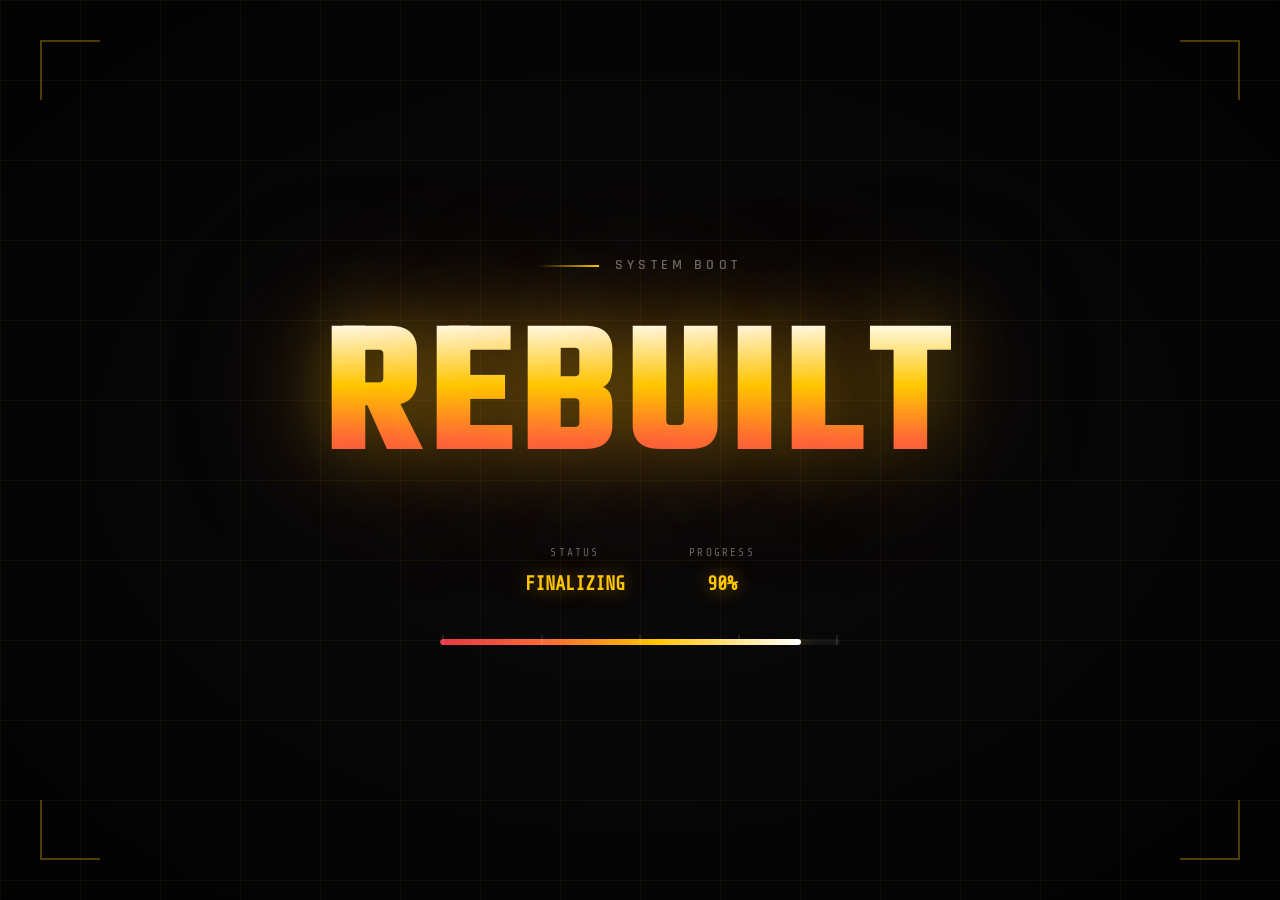
==== commit 4f149a73: "Merge pull request #11 from team-neutrino/link-jackson-index Link jackson index" ====
--- a/new app/index.html
+++ b/new app/index.html
@@ -12,11 +12,11 @@
   <link rel="preconnect" href="https://fonts.gstatic.com" crossorigin>
   <link href="https://fonts.googleapis.com/css2?family=Teko:wght@300;400;500;600;700&family=Rajdhani:wght@400;500;600;700&family=Share+Tech+Mono&display=swap" rel="stylesheet">
 </head>
-<body>
+<body onload="pullIPadID();setTeam(matchNum.value, iPadIDarea.value);alliancePick('No Alliance')">
   <!-- Loading Screen -->
   <div id="loader" class="loader-overlay">
     <div class="loader-vignette"></div>
-    <div class="loader-grid"></div>
+    <div class="loader-grid"></div> 
     <div class="loader-sparks" id="sparkContainer"></div>
     <div class="loader-content">
       <div class="loader-brand">
@@ -112,7 +112,7 @@
               <span class="label-hint">4 digits</span>
             </label>
             <div class="input-wrapper">
-              <input type="text" id="teamInput" class="data-input" placeholder="0000" maxlength="4" pattern="[0-9]*">
+              <input type="text" id="teamNum" class="data-input" placeholder="0000" maxlength="4" pattern="[0-9]*">
               <div class="input-focus-indicator"></div>
             </div>
           </div>
@@ -123,7 +123,7 @@
               <span class="label-hint">#</span>
             </label>
             <div class="input-wrapper">
-              <input type="text" id="matchInput" class="data-input" placeholder="00" maxlength="3" pattern="[0-9]*">
+              <input type="text" id="matchNum" class="data-input" placeholder="00" maxlength="3" pattern="[0-9]*" onchange="setTeam(this.value, iPadIDarea.value)">
               <div class="input-focus-indicator"></div>
             </div>
           </div>
@@ -134,7 +134,7 @@
               <span class="label-hint">initials</span>
             </label>
             <div class="input-wrapper">
-              <input type="text" id="scoutInput" class="data-input" placeholder="ABC" maxlength="3">
+              <input type="text" id="scout" class="data-input" placeholder="ABC" maxlength="3">
               <div class="input-focus-indicator"></div>
             </div>
           </div>
@@ -148,7 +148,7 @@
           <h2 class="section-title">ALLIANCE SELECTION</h2>
         </div>
         
-        <div class="alliance-grid">
+        <div class="alliance-grid"  id="allliance-selection">
           <button class="alliance-btn red-alliance" id="redAllianceBtn" data-alliance="red">
             <div class="alliance-content">
               <div class="alliance-icon">
@@ -187,7 +187,7 @@
               <span class="label-text">DEVICE ID</span>
             </label>
             <div class="input-wrapper">
-              <input type="text" id="deviceInput" class="data-input" placeholder="00" maxlength="2" pattern="[0-9]*">
+              <input type="text" id="iPadIDarea" class="data-input" placeholder="00" maxlength="2" pattern="[0-9]*">
               <div class="input-focus-indicator"></div>
             </div>
           </div>
@@ -205,7 +205,7 @@
             <div class="btn-border"></div>
           </button>
 
-          <button class="action-btn secondary" id="qrBtn">
+          <button class="action-btn secondary" id="qrBtn" onclick="window.location.href='../qr.html'">
             <div class="btn-content">
               <span class="btn-icon">
                 <svg viewBox="0 0 24 24" fill="none" stroke="currentColor" stroke-width="2">
@@ -238,6 +238,8 @@
   </div>
 
   <script src="loader.js"></script>
-  <script src="app.js"></script>
+  <script src="../app.js"></script>
+  <script src="otherApp.js"></script>
+  
 </body>
 </html>
